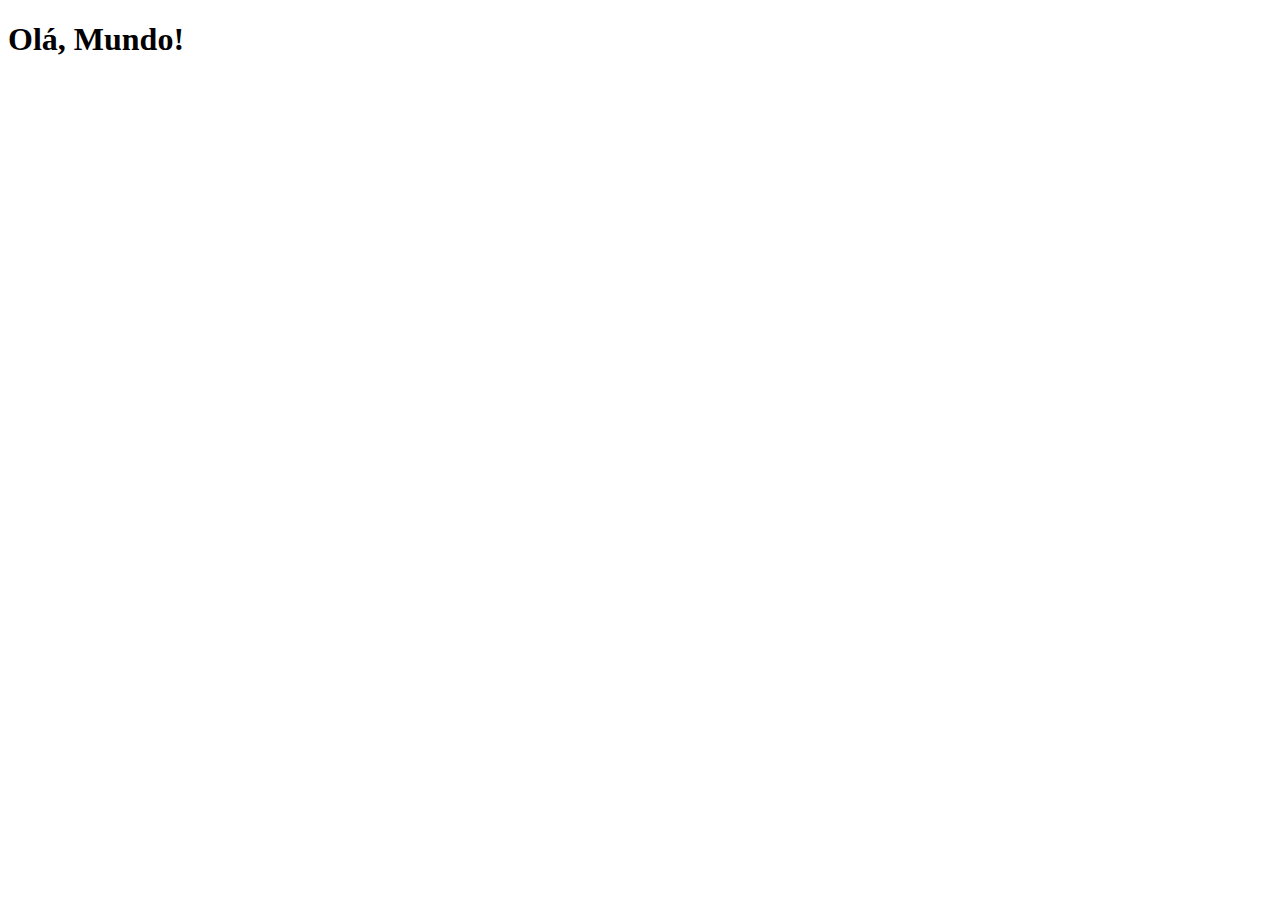
==== index.html @ 1bfa39f5 "recriei a página principal" ====
<!DOCTYPE html>
<html lang="pt-br">
<head>
  <meta charset="UTF-8">
  <meta name="viewport" content="width=device-width, initial-scale=1.0">
  <title>Projeto Redes Sociais</title>
</head>
<body>
      <h1>Olá, Mundo!</h1>
</body>
</html>
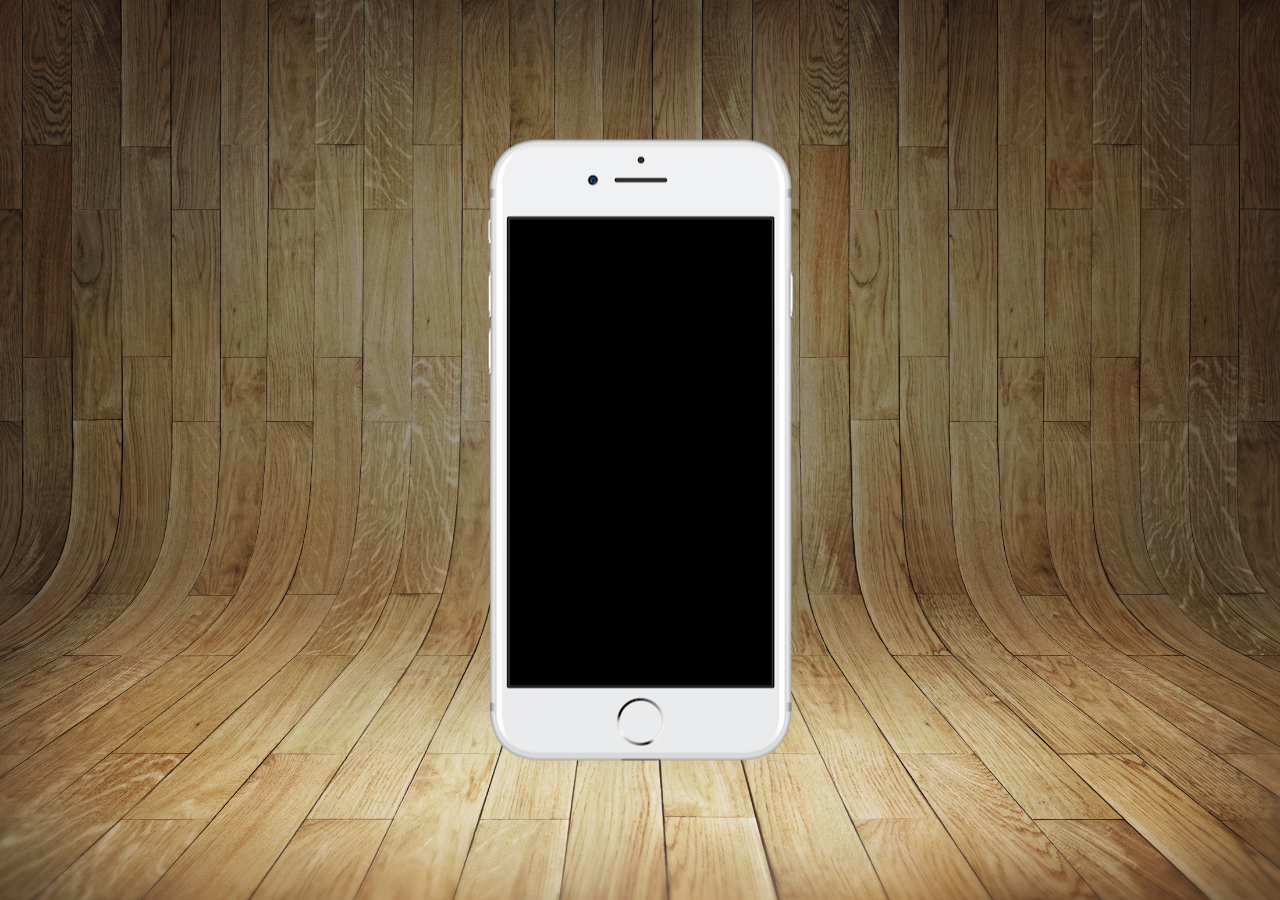
==== commit 689c0699: "Página principal do projeto" ====
--- a/index.html
+++ b/index.html
@@ -3,9 +3,18 @@
 <head>
   <meta charset="UTF-8">
   <meta name="viewport" content="width=device-width, initial-scale=1.0">
+  <link rel="stylesheet" href="estilos/style.css">
+  <link rel="shortcut icon" href="pacote-d013/favicon.ico" type="image/x-icon">
   <title>Projeto Redes Sociais</title>
 </head>
 <body>
-      <h1>Olá, Mundo!</h1>
+      <main>
+        <section id="telefone">
+
+        </section>
+        <section id="redes-sociais">
+
+        </section>
+      </main>
 </body>
 </html>--- a/estilos/style.css
+++ b/estilos/style.css
@@ -0,0 +1,37 @@
+@charset "UTF-8";
+
+* {
+  margin: 0px;
+  padding: 0px;
+}
+
+html, body{
+  height: 100vh;
+  width: 100vw;
+  background-color: black;
+}
+
+main{
+  height: 100vh;
+  position: relative;
+  
+}
+
+body{
+  background: url('../pacote-d013/imagens/fundo-madeira.jpg') no-repeat top center;
+
+  background-size: cover;
+  background-attachment: fixed;
+}
+
+section#telefone{
+  position: absolute;
+  top: 50%;
+  left: 50%;
+  transform: translate(-50%, -50%);
+
+  height: 627px;
+  width: 310px;
+  
+  background: url('../pacote-d013/imagens/frame-iphone.png') no-repeat;
+}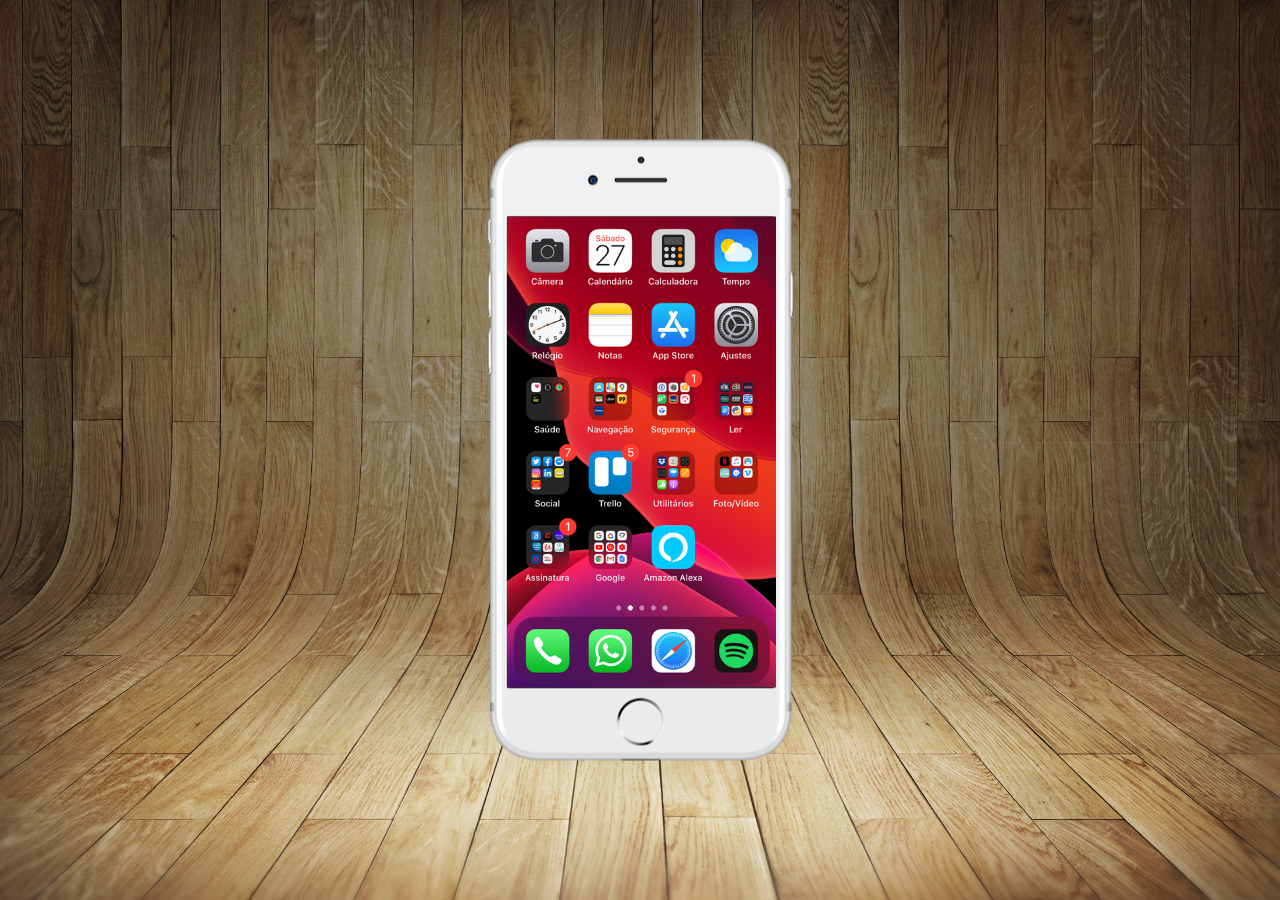
==== commit 7bed4eae: "Criei a tela Home" ====
--- a/index.html
+++ b/index.html
@@ -10,7 +10,7 @@
 <body>
       <main>
         <section id="telefone">
-
+          <iframe src="home.html" name="tela" frameborder="0"></iframe>
         </section>
         <section id="redes-sociais">
 
--- a/estilos/style.css
+++ b/estilos/style.css
@@ -34,4 +34,12 @@
   width: 310px;
   
   background: url('../pacote-d013/imagens/frame-iphone.png') no-repeat;
+}
+
+iframe{
+  position: relative;
+  top: 80px;
+  left: 22px;
+  width: 269px;
+  height: 471px;
 }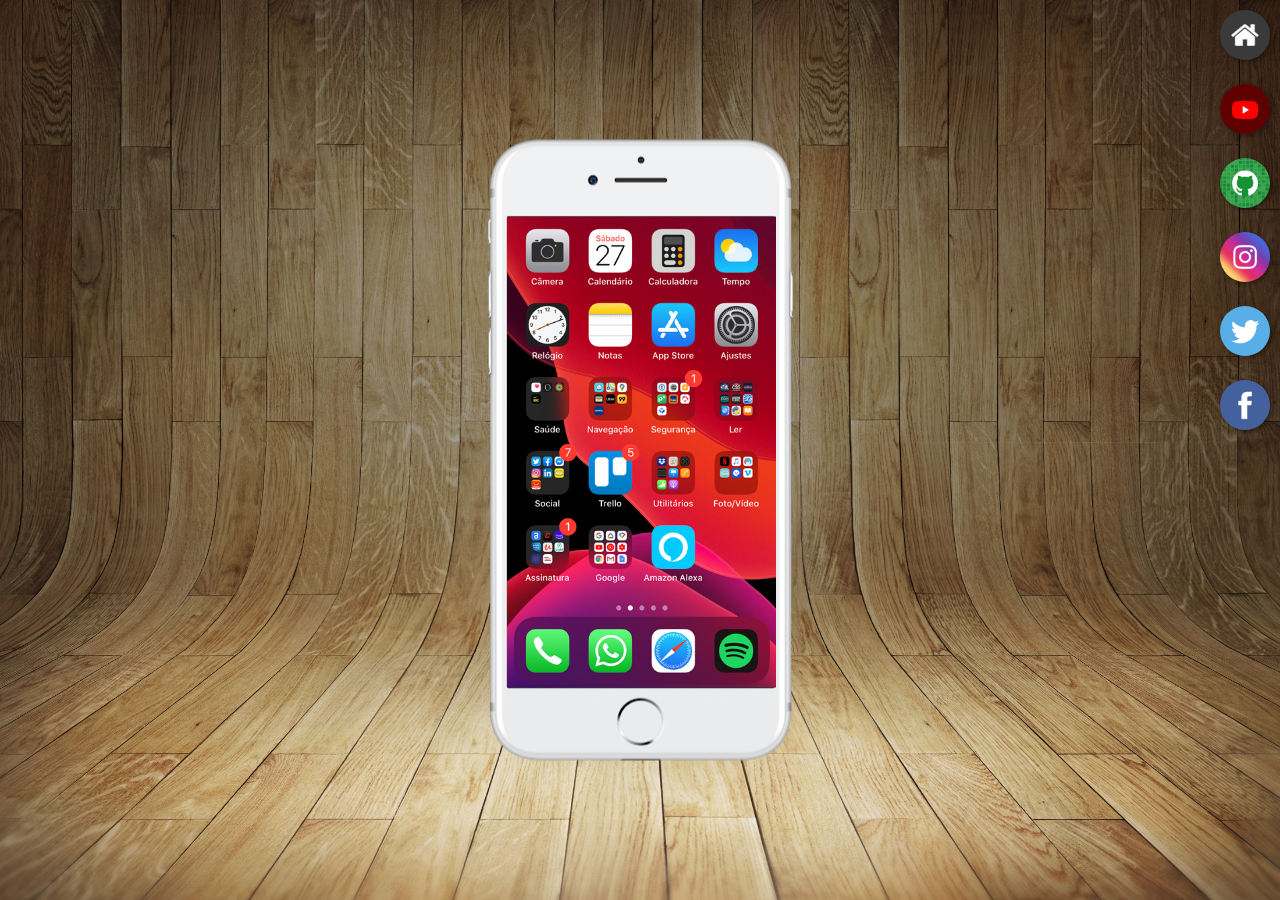
==== commit d9ed010a: "criado os botões para as redes sociais" ====
--- a/index.html
+++ b/index.html
@@ -10,10 +10,17 @@
 <body>
       <main>
         <section id="telefone">
-          <iframe src="home.html" name="tela" frameborder="0"></iframe>
+          <iframe src="home.html" name="tela" frameborder="0">
+            Seu navegador não é compatível com isso.
+          </iframe>
         </section>
         <section id="redes-sociais">
-
+            <a href="#" target="tela"><img src="pacote-d013/imagens/logo-home.jpg" alt="Home"></a><br>
+            <a href="#" target="tela"><img src="pacote-d013/imagens/logo-youtube.jpg" alt="Youtube"></a><br>
+            <a href="#" target="tela"><img src="pacote-d013/imagens/logo-github.jpg" alt="Github"></a><br>
+            <a href="#" target="tela"><img src="pacote-d013/imagens/logo-instagram.jpg" alt="instagram"></a><br>
+            <a href="#" target="tela"><img src="pacote-d013/imagens/logo-twitter.jpg" alt="Twitter"></a><br>
+            <a href="#" target="tela"><img src="pacote-d013/imagens/logo-facebook.jpg" alt="Facebook"></a>
         </section>
       </main>
 </body>
--- a/estilos/style.css
+++ b/estilos/style.css
@@ -42,4 +42,23 @@
   left: 22px;
   width: 269px;
   height: 471px;
+}
+
+section#redes-sociais{
+  text-align: right;
+}
+
+section#redes-sociais img{
+  width: 50px;
+  margin: 10px;
+  border-radius: 50%;
+  box-shadow: 2px 2px 5px rgba(0, 0, 0, 0.404);
+  box-sizing: border-box;
+}
+
+section#redes-sociais img:hover{
+  border: 2px solid rgba(255, 255, 255, 0.602);
+  transform: translate(-3px, -3px);
+  box-shadow: 5px 5px 10px rgba(0, 0, 0, 0.77);
+  transition: transform .6s;
 }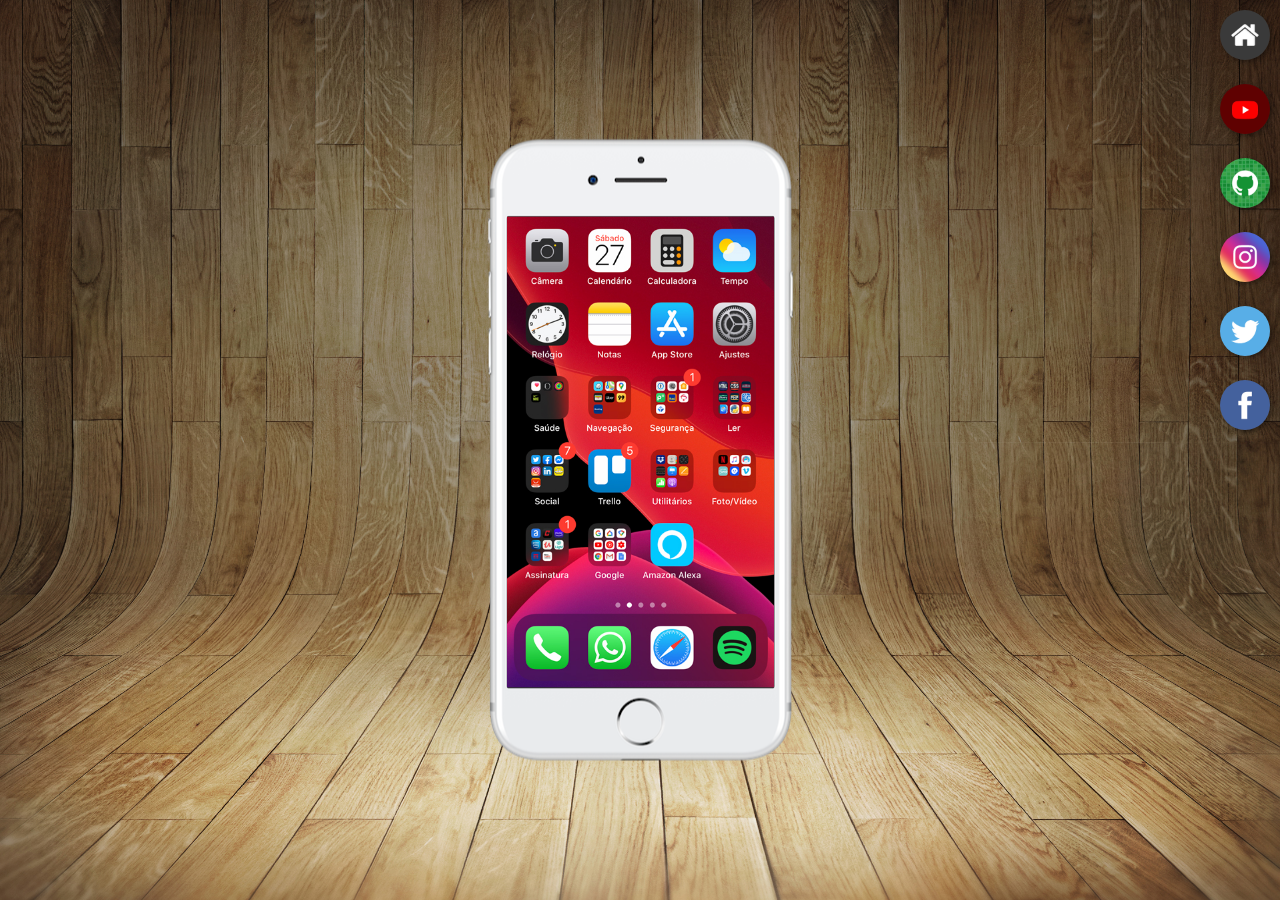
==== commit 2637a775: "adicionada as páginas de cada rede social" ====
--- a/index.html
+++ b/index.html
@@ -15,12 +15,12 @@
           </iframe>
         </section>
         <section id="redes-sociais">
-            <a href="#" target="tela"><img src="pacote-d013/imagens/logo-home.jpg" alt="Home"></a><br>
-            <a href="#" target="tela"><img src="pacote-d013/imagens/logo-youtube.jpg" alt="Youtube"></a><br>
-            <a href="#" target="tela"><img src="pacote-d013/imagens/logo-github.jpg" alt="Github"></a><br>
-            <a href="#" target="tela"><img src="pacote-d013/imagens/logo-instagram.jpg" alt="instagram"></a><br>
-            <a href="#" target="tela"><img src="pacote-d013/imagens/logo-twitter.jpg" alt="Twitter"></a><br>
-            <a href="#" target="tela"><img src="pacote-d013/imagens/logo-facebook.jpg" alt="Facebook"></a>
+            <a href="home.html" target="tela"><img src="pacote-d013/imagens/logo-home.jpg" alt="Home"></a><br>
+            <a href="yotube.html" target="tela"><img src="pacote-d013/imagens/logo-youtube.jpg" alt="Youtube"></a><br>
+            <a href="github.html" target="tela"><img src="pacote-d013/imagens/logo-github.jpg" alt="Github"></a><br>
+            <a href="instagram.html" target="tela"><img src="pacote-d013/imagens/logo-instagram.jpg" alt="instagram"></a><br>
+            <a href="twiiter.html" target="tela"><img src="pacote-d013/imagens/logo-twitter.jpg" alt="Twitter"></a><br>
+            <a href="facebook.html" target="tela"><img src="pacote-d013/imagens/logo-facebook.jpg" alt="Facebook"></a>
         </section>
       </main>
 </body>
--- a/estilos/style.css
+++ b/estilos/style.css
@@ -40,7 +40,7 @@
   position: relative;
   top: 80px;
   left: 22px;
-  width: 269px;
+  width: 267px;
   height: 471px;
 }
 
